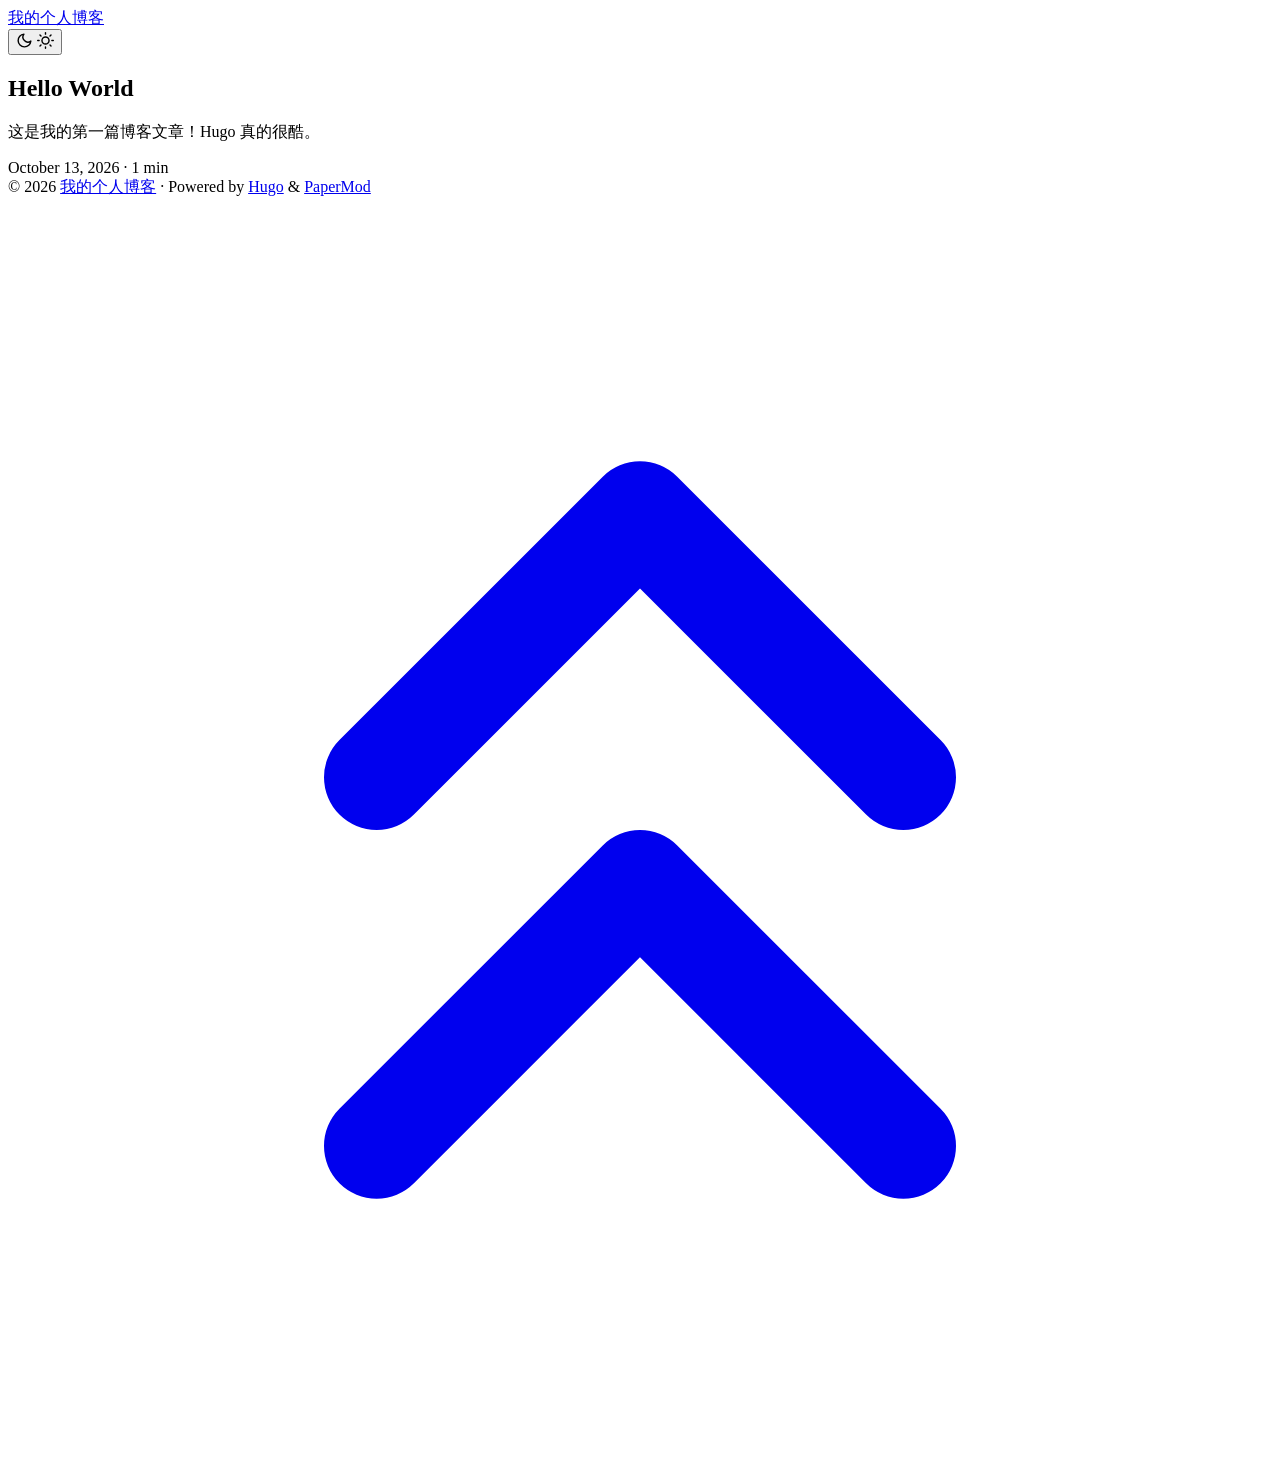
==== public/index.html @ 066bb9be "第一次提交：Hugo 博客与自动部署配置" ====
<!DOCTYPE html>
<html lang="en" dir="auto" data-theme="auto">

<head><script src="/livereload.js?mindelay=10&amp;v=2&amp;port=1313&amp;path=livereload" data-no-instant defer></script><meta charset="utf-8">
<meta http-equiv="X-UA-Compatible" content="IE=edge">
<meta name="viewport" content="width=device-width, initial-scale=1, shrink-to-fit=no">
<meta name="robots" content="index, follow">
<title>我的个人博客</title>

<meta name="description" content="">
<meta name="author" content="">
<link rel="canonical" href="http://localhost:1313/">
<link crossorigin="anonymous" href="/assets/css/stylesheet.89ca4972ab5e6aaa05e9a0dae0c4bb64b26585bc79e36f5cf33614eea0283abe.css" integrity="sha256-icpJcqteaqoF6aDa4MS7ZLJlhbx5429c8zYU7qAoOr4=" rel="preload stylesheet" as="style">
<link rel="icon" href="http://localhost:1313/favicon.ico">
<link rel="icon" type="image/png" sizes="16x16" href="http://localhost:1313/favicon-16x16.png">
<link rel="icon" type="image/png" sizes="32x32" href="http://localhost:1313/favicon-32x32.png">
<link rel="apple-touch-icon" href="http://localhost:1313/apple-touch-icon.png">
<link rel="mask-icon" href="http://localhost:1313/safari-pinned-tab.svg">
<meta name="theme-color" content="#2e2e33">
<meta name="msapplication-TileColor" content="#2e2e33">
<link rel="alternate" type="application/rss+xml" href="http://localhost:1313/index.xml" title="rss">
<link rel="alternate" hreflang="en" href="http://localhost:1313/">
<noscript>
    <style>
        #theme-toggle,
        .top-link {
            display: none;
        }

    </style>
    <style>
        @media (prefers-color-scheme: dark) {
            :root {
                --theme: rgb(29, 30, 32);
                --entry: rgb(46, 46, 51);
                --primary: rgb(218, 218, 219);
                --secondary: rgb(155, 156, 157);
                --tertiary: rgb(65, 66, 68);
                --content: rgb(196, 196, 197);
                --code-block-bg: rgb(46, 46, 51);
                --code-bg: rgb(55, 56, 62);
                --border: rgb(51, 51, 51);
                color-scheme: dark;
            }

            .list {
                background: var(--theme);
            }

            .toc {
                background: var(--entry);
            }
        }

    </style>
</noscript>
<script>
    if (localStorage.getItem("pref-theme") === "dark") {
        document.querySelector("html").dataset.theme = 'dark';
    } else if (localStorage.getItem("pref-theme") === "light") {
       document.querySelector("html").dataset.theme = 'light';
    } else if (window.matchMedia('(prefers-color-scheme: dark)').matches) {
        document.querySelector("html").dataset.theme = 'dark';
    } else {
        document.querySelector("html").dataset.theme = 'light';
    }

</script><meta property="og:url" content="http://localhost:1313/">
  <meta property="og:site_name" content="我的个人博客">
  <meta property="og:title" content="我的个人博客">
  <meta property="og:locale" content="zh_cn">
  <meta property="og:type" content="website">

  <meta name="twitter:card" content="summary">
  <meta name="twitter:title" content="我的个人博客">

<script type="application/ld+json">
{
  "@context": "https://schema.org",
  "@type": "Organization",
  "name": "我的个人博客",
  "url": "http://localhost:1313/",
  "description": "",
  "logo": "http://localhost:1313/favicon.ico",
  "sameAs": [
      
  ]
}
</script>
	<meta name="generator" content="Hugo 0.168.0">
</head>
<body class="list" id="top">
    <header class="header">
    <nav class="header-nav">
        <div class="logo">
            <a href="http://localhost:1313/" accesskey="h" title="我的个人博客 (Alt + H)">我的个人博客</a>
            <div class="logo-switches">
                <button id="theme-toggle" class="theme-toggle" accesskey="t" title="(Alt + T)" aria-label="Toggle theme">
                    <svg class="moon" xmlns="http://www.w3.org/2000/svg" width="17" height="17" viewBox="0 0 24 24"
                        fill="none" stroke="currentColor" stroke-width="2" stroke-linecap="round"
                        stroke-linejoin="round">
                        <path d="M21 12.79A9 9 0 1 1 11.21 3 7 7 0 0 0 21 12.79z"></path>
                    </svg>
                    <svg class="sun" xmlns="http://www.w3.org/2000/svg" width="17" height="17" viewBox="0 0 24 24"
                        fill="none" stroke="currentColor" stroke-width="2" stroke-linecap="round"
                        stroke-linejoin="round">
                        <circle cx="12" cy="12" r="5"></circle>
                        <line x1="12" y1="1" x2="12" y2="3"></line>
                        <line x1="12" y1="21" x2="12" y2="23"></line>
                        <line x1="4.22" y1="4.22" x2="5.64" y2="5.64"></line>
                        <line x1="18.36" y1="18.36" x2="19.78" y2="19.78"></line>
                        <line x1="1" y1="12" x2="3" y2="12"></line>
                        <line x1="21" y1="12" x2="23" y2="12"></line>
                        <line x1="4.22" y1="19.78" x2="5.64" y2="18.36"></line>
                        <line x1="18.36" y1="5.64" x2="19.78" y2="4.22"></line>
                    </svg>
                </button>
            </div>
        </div>
        <ul id="menu" class="menu">
        </ul>
    </nav>
</header>
<main class="main"> 

<article class="first-entry"> 
  <header class="entry-header">
    <h2 class="entry-hint-parent">Hello World
    </h2>
  </header>
  <div class="entry-content">
    <p>这是我的第一篇博客文章！Hugo 真的很酷。
</p>
  </div>
  <footer class="entry-footer">

<span title='2026-10-13 09:41:49 +0800 CST'>October 13, 2026</span>&nbsp;·&nbsp;<span>1 min</span></footer>
  <a class="entry-link" aria-label="post link to Hello World" href="http://localhost:1313/posts/hello-world/"></a>
</article>
    </main>
    
<footer class="footer">
        <span>&copy; 2026 <a href="http://localhost:1313/">我的个人博客</a></span> · 

    
    
    <span>
        Powered by
        <a href="https://gohugo.io/?utm_source=papermod" rel="noopener" target="_blank">Hugo</a> &
        <a href="https://github.com/adityatelange/hugo-PaperMod/" rel="noopener" target="_blank">PaperMod</a>
    </span>
</footer>
<a href="#top" id="top-link" class="top-link hidden" aria-label="go to top" title="Go to Top (Alt + G)" accesskey="g">
    <svg xmlns="http://www.w3.org/2000/svg" viewBox="0 0 24 24" fill="none" stroke="currentColor" stroke-width="2"
        stroke-linecap="round" stroke-linejoin="round" class="feather feather-chevrons-up">
        <polyline points="17 11 12 6 7 11"></polyline>
        <polyline points="17 18 12 13 7 18"></polyline>
    </svg>
</a>

<script>
    let menu = document.getElementById('menu');
    if (menu) {
        
        const scrollPosition = localStorage.getItem("menu-scroll-position");
        if (scrollPosition) {
            menu.scrollLeft = parseInt(scrollPosition, 10);
        }
        
        menu.onscroll = function () {
            localStorage.setItem("menu-scroll-position", menu.scrollLeft);
        }
    }

    document.querySelectorAll('a[href^="#"]').forEach(anchor => {
        anchor.addEventListener("click", function (e) {
            e.preventDefault();
            var id = this.getAttribute("href").substr(1);
            if (!window.matchMedia('(prefers-reduced-motion: reduce)').matches) {
                document.querySelector(`[id='${decodeURIComponent(id)}']`).scrollIntoView({
                    behavior: "smooth"
                });
            } else {
                document.querySelector(`[id='${decodeURIComponent(id)}']`).scrollIntoView();
            }
            if (id === "top") {
                history.replaceState(null, null, " ");
            } else {
                history.pushState(null, null, `#${id}`);
            }
        });
    });

</script>
<script>
    var toplink = document.getElementById("top-link");
    window.onscroll = function () {
        const scrollThreshold = window.innerHeight;
        if (document.body.scrollTop > scrollThreshold || document.documentElement.scrollTop > scrollThreshold) {
            toplink.classList.remove("hidden");
        } else {
            toplink.classList.add("hidden");
        }
    };

</script>
<script>
    document.getElementById("theme-toggle").addEventListener("click", () => {
        const html = document.querySelector("html");
        if (html.dataset.theme === "dark") {
            html.dataset.theme = 'light';
            localStorage.setItem("pref-theme", 'light');
        } else {
            html.dataset.theme = 'dark';
            localStorage.setItem("pref-theme", 'dark');
        }
    })

</script>
</body>

</html>
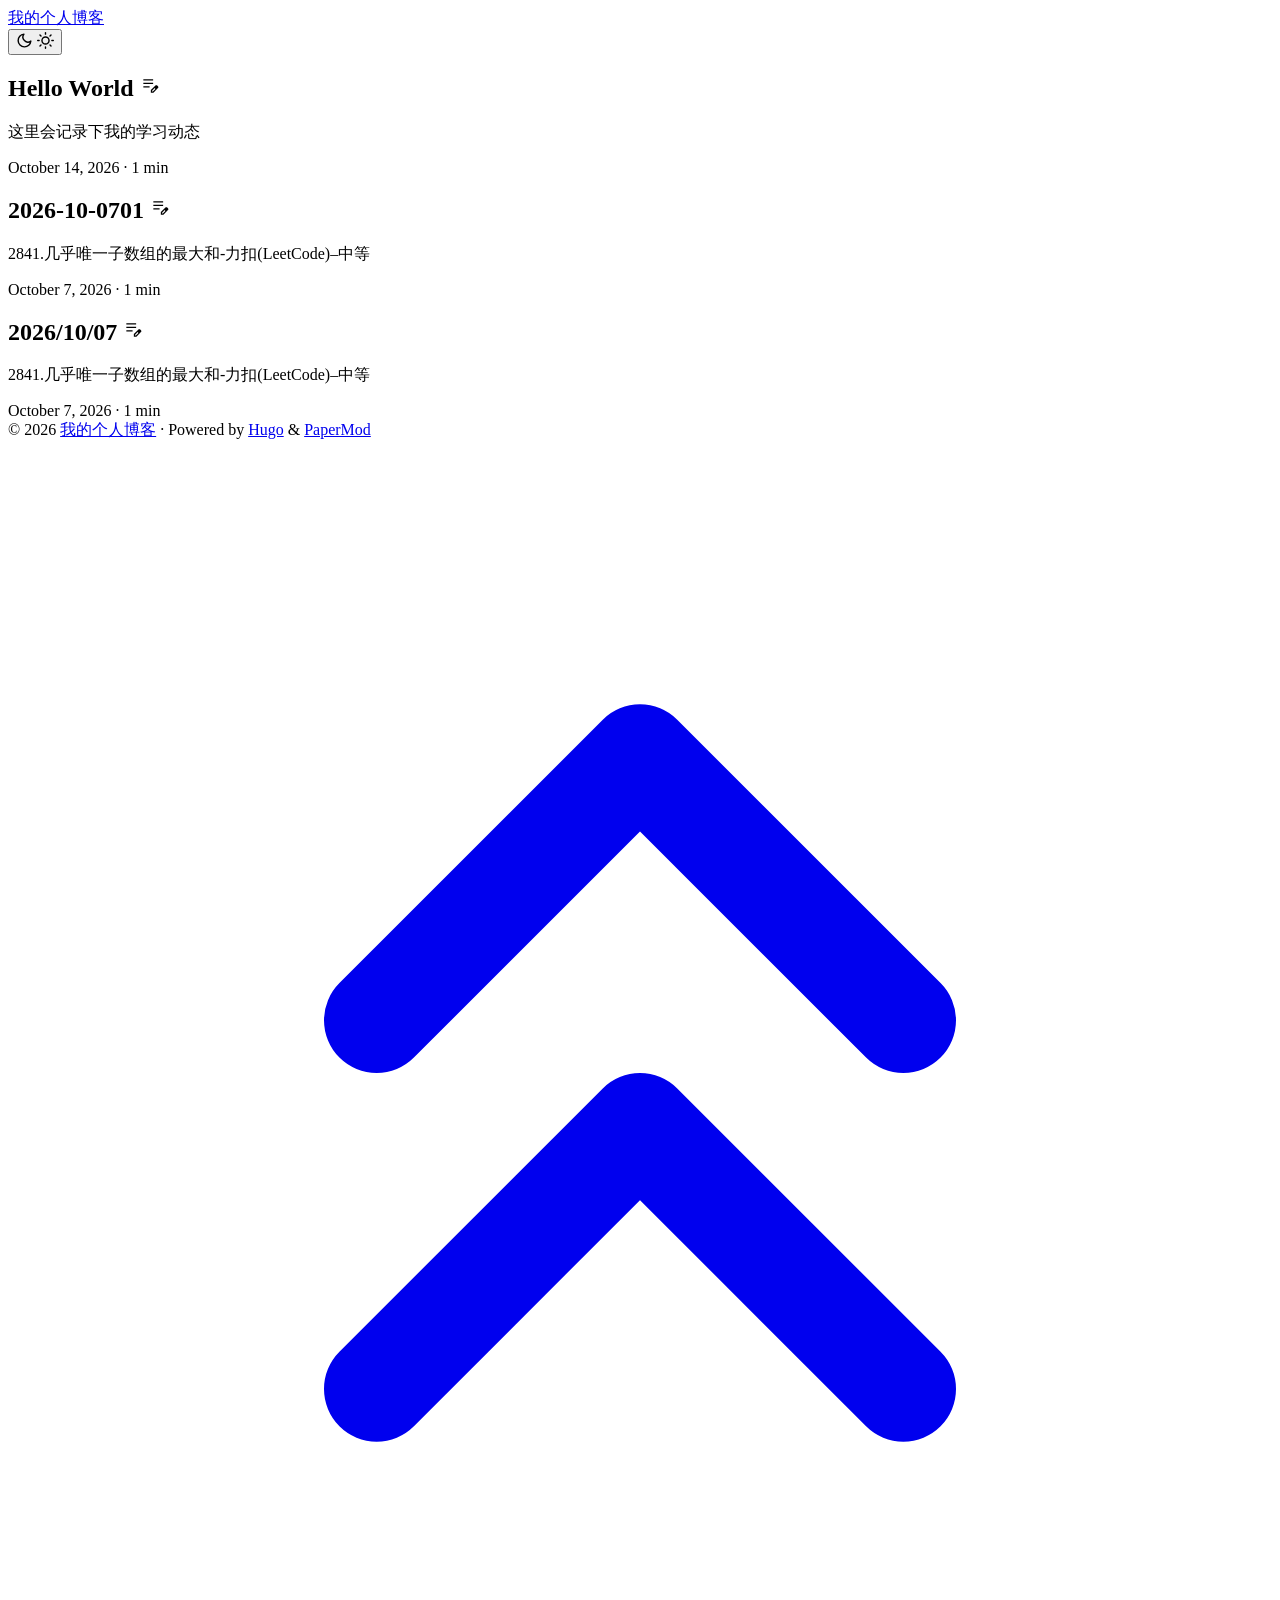
==== commit b42ef401: "禁用全站文章卡片点击" ====
--- a/public/index.html
+++ b/public/index.html
@@ -10,7 +10,7 @@
 <meta name="description" content="">
 <meta name="author" content="">
 <link rel="canonical" href="http://localhost:1313/">
-<link crossorigin="anonymous" href="/assets/css/stylesheet.89ca4972ab5e6aaa05e9a0dae0c4bb64b26585bc79e36f5cf33614eea0283abe.css" integrity="sha256-icpJcqteaqoF6aDa4MS7ZLJlhbx5429c8zYU7qAoOr4=" rel="preload stylesheet" as="style">
+<link crossorigin="anonymous" href="/assets/css/stylesheet.fb8ee802cc977f92350c394f8abc76890904dc7990e8c431c34af54f71251791.css" integrity="sha256-&#43;47oAsyXf5I1DDlPirx2iQkE3HmQ6MQxw0r1T3ElF5E=" rel="preload stylesheet" as="style">
 <link rel="icon" href="http://localhost:1313/favicon.ico">
 <link rel="icon" type="image/png" sizes="16x16" href="http://localhost:1313/favicon-16x16.png">
 <link rel="icon" type="image/png" sizes="32x32" href="http://localhost:1313/favicon-32x32.png">
@@ -126,16 +126,64 @@
 <article class="first-entry"> 
   <header class="entry-header">
     <h2 class="entry-hint-parent">Hello World
+      <span class="entry-hint" title="Draft">
+        <svg xmlns="http://www.w3.org/2000/svg" height="20" viewBox="0 -960 960 960" fill="currentColor">
+          <path
+            d="M160-410v-60h300v60H160Zm0-165v-60h470v60H160Zm0-165v-60h470v60H160Zm360 580v-123l221-220q9-9 20-13t22-4q12 0 23 4.5t20 13.5l37 37q9 9 13 20t4 22q0 11-4.5 22.5T862.09-380L643-160H520Zm300-263-37-37 37 37ZM580-220h38l121-122-18-19-19-18-122 121v38Zm141-141-19-18 37 37-18-19Z" />
+        </svg>
+      </span>
     </h2>
   </header>
   <div class="entry-content">
-    <p>这是我的第一篇博客文章！Hugo 真的很酷。
+    <p>这里会记录下我的学习动态
 </p>
   </div>
   <footer class="entry-footer">
 
-<span title='2026-10-13 09:41:49 +0800 CST'>October 13, 2026</span>&nbsp;·&nbsp;<span>1 min</span></footer>
+<span title='2026-10-14 08:00:00 +0800 CST'>October 14, 2026</span>&nbsp;·&nbsp;<span>1 min</span></footer>
   <a class="entry-link" aria-label="post link to Hello World" href="http://localhost:1313/posts/hello-world/"></a>
+</article>
+
+<article class="post-entry"> 
+  <header class="entry-header">
+    <h2 class="entry-hint-parent">2026-10-0701
+      <span class="entry-hint" title="Draft">
+        <svg xmlns="http://www.w3.org/2000/svg" height="20" viewBox="0 -960 960 960" fill="currentColor">
+          <path
+            d="M160-410v-60h300v60H160Zm0-165v-60h470v60H160Zm0-165v-60h470v60H160Zm360 580v-123l221-220q9-9 20-13t22-4q12 0 23 4.5t20 13.5l37 37q9 9 13 20t4 22q0 11-4.5 22.5T862.09-380L643-160H520Zm300-263-37-37 37 37ZM580-220h38l121-122-18-19-19-18-122 121v38Zm141-141-19-18 37 37-18-19Z" />
+        </svg>
+      </span>
+    </h2>
+  </header>
+  <div class="entry-content">
+    <p>2841.几乎唯一子数组的最大和-力扣(LeetCode)–中等
+</p>
+  </div>
+  <footer class="entry-footer">
+
+<span title='2026-10-07 13:28:36 +0800 CST'>October 7, 2026</span>&nbsp;·&nbsp;<span>1 min</span></footer>
+  <a class="entry-link" aria-label="post link to 2026-10-0701" href="http://localhost:1313/posts/2026100701/"></a>
+</article>
+
+<article class="post-entry"> 
+  <header class="entry-header">
+    <h2 class="entry-hint-parent">2026/10/07
+      <span class="entry-hint" title="Draft">
+        <svg xmlns="http://www.w3.org/2000/svg" height="20" viewBox="0 -960 960 960" fill="currentColor">
+          <path
+            d="M160-410v-60h300v60H160Zm0-165v-60h470v60H160Zm0-165v-60h470v60H160Zm360 580v-123l221-220q9-9 20-13t22-4q12 0 23 4.5t20 13.5l37 37q9 9 13 20t4 22q0 11-4.5 22.5T862.09-380L643-160H520Zm300-263-37-37 37 37ZM580-220h38l121-122-18-19-19-18-122 121v38Zm141-141-19-18 37 37-18-19Z" />
+        </svg>
+      </span>
+    </h2>
+  </header>
+  <div class="entry-content">
+    <p>2841.几乎唯一子数组的最大和-力扣(LeetCode)–中等
+</p>
+  </div>
+  <footer class="entry-footer">
+
+<span title='2026-10-07 13:28:36 +0800 CST'>October 7, 2026</span>&nbsp;·&nbsp;<span>1 min</span></footer>
+  <a class="entry-link" aria-label="post link to 2026/10/07" href="http://localhost:1313/posts/20261007/"></a>
 </article>
     </main>
     
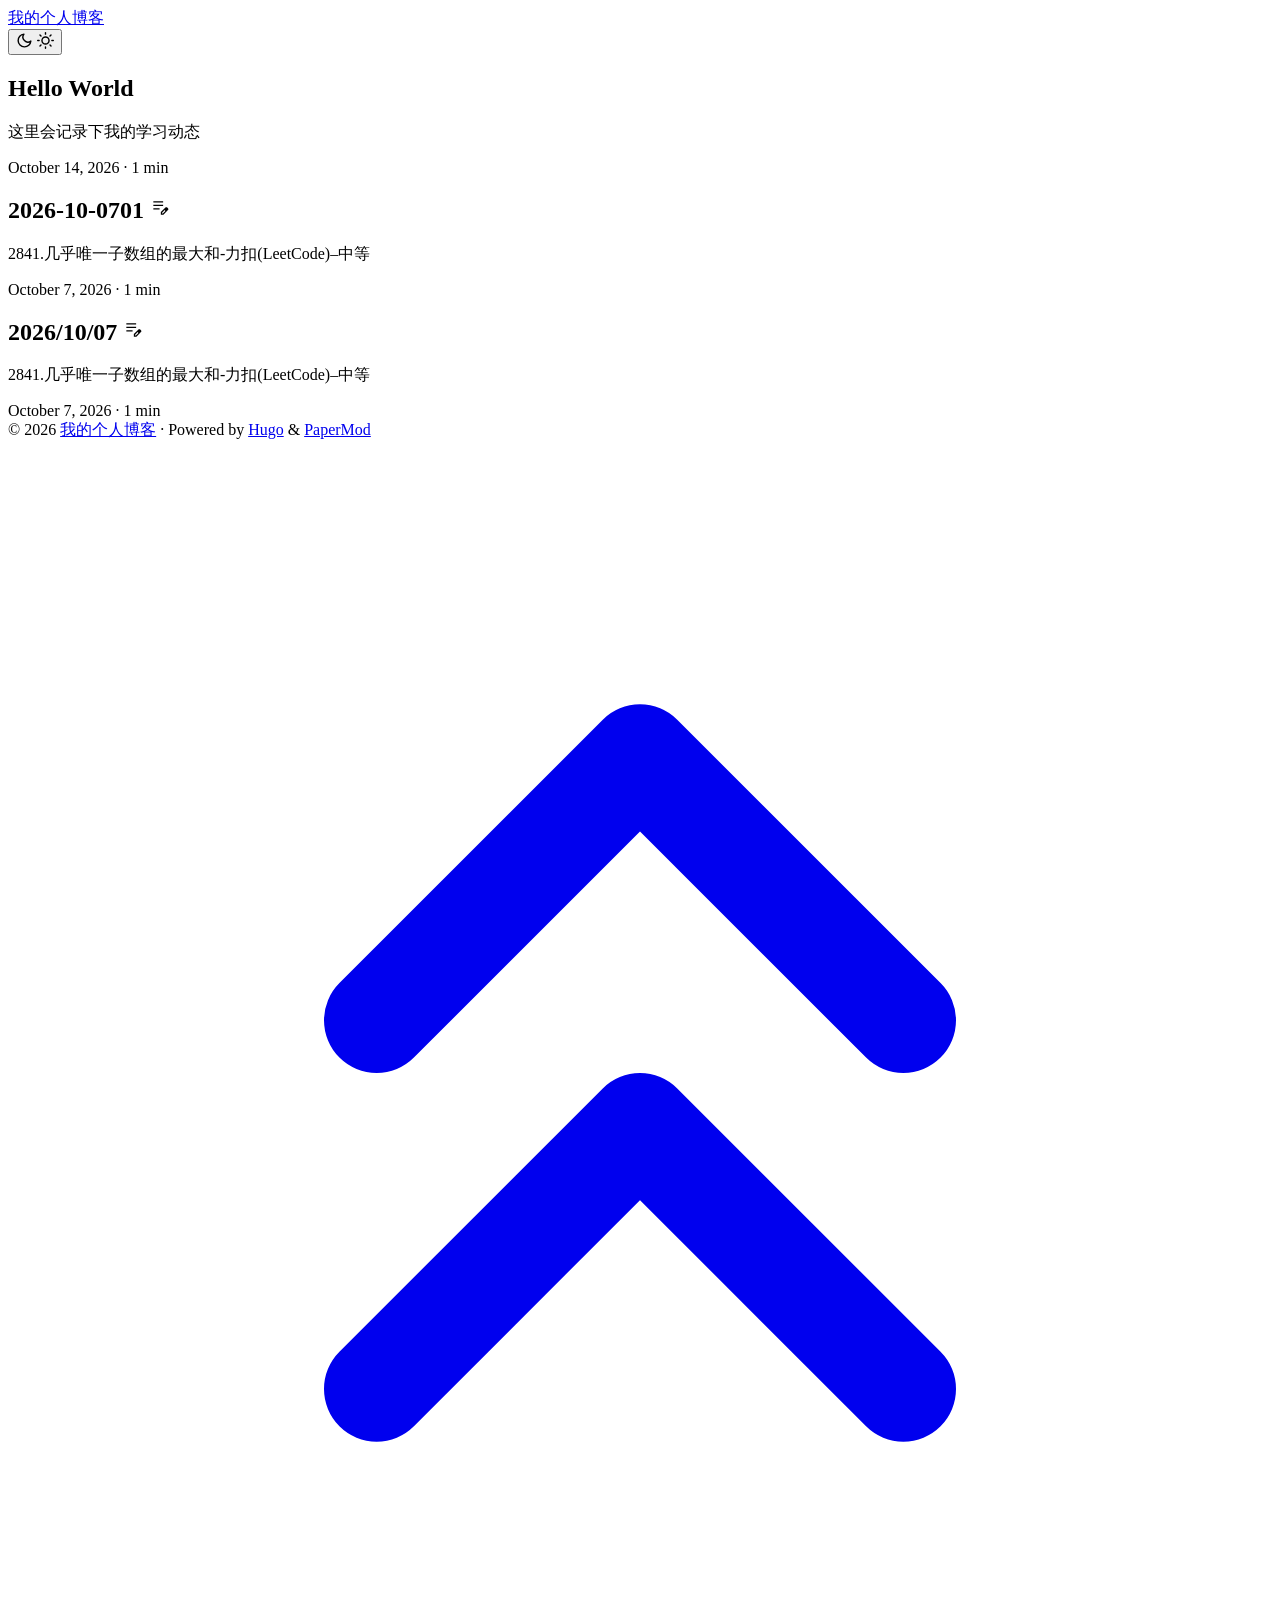
==== commit 93d165f2: "解决合并冲突" ====
--- a/public/index.html
+++ b/public/index.html
@@ -126,12 +126,6 @@
 <article class="first-entry"> 
   <header class="entry-header">
     <h2 class="entry-hint-parent">Hello World
-      <span class="entry-hint" title="Draft">
-        <svg xmlns="http://www.w3.org/2000/svg" height="20" viewBox="0 -960 960 960" fill="currentColor">
-          <path
-            d="M160-410v-60h300v60H160Zm0-165v-60h470v60H160Zm0-165v-60h470v60H160Zm360 580v-123l221-220q9-9 20-13t22-4q12 0 23 4.5t20 13.5l37 37q9 9 13 20t4 22q0 11-4.5 22.5T862.09-380L643-160H520Zm300-263-37-37 37 37ZM580-220h38l121-122-18-19-19-18-122 121v38Zm141-141-19-18 37 37-18-19Z" />
-        </svg>
-      </span>
     </h2>
   </header>
   <div class="entry-content">
